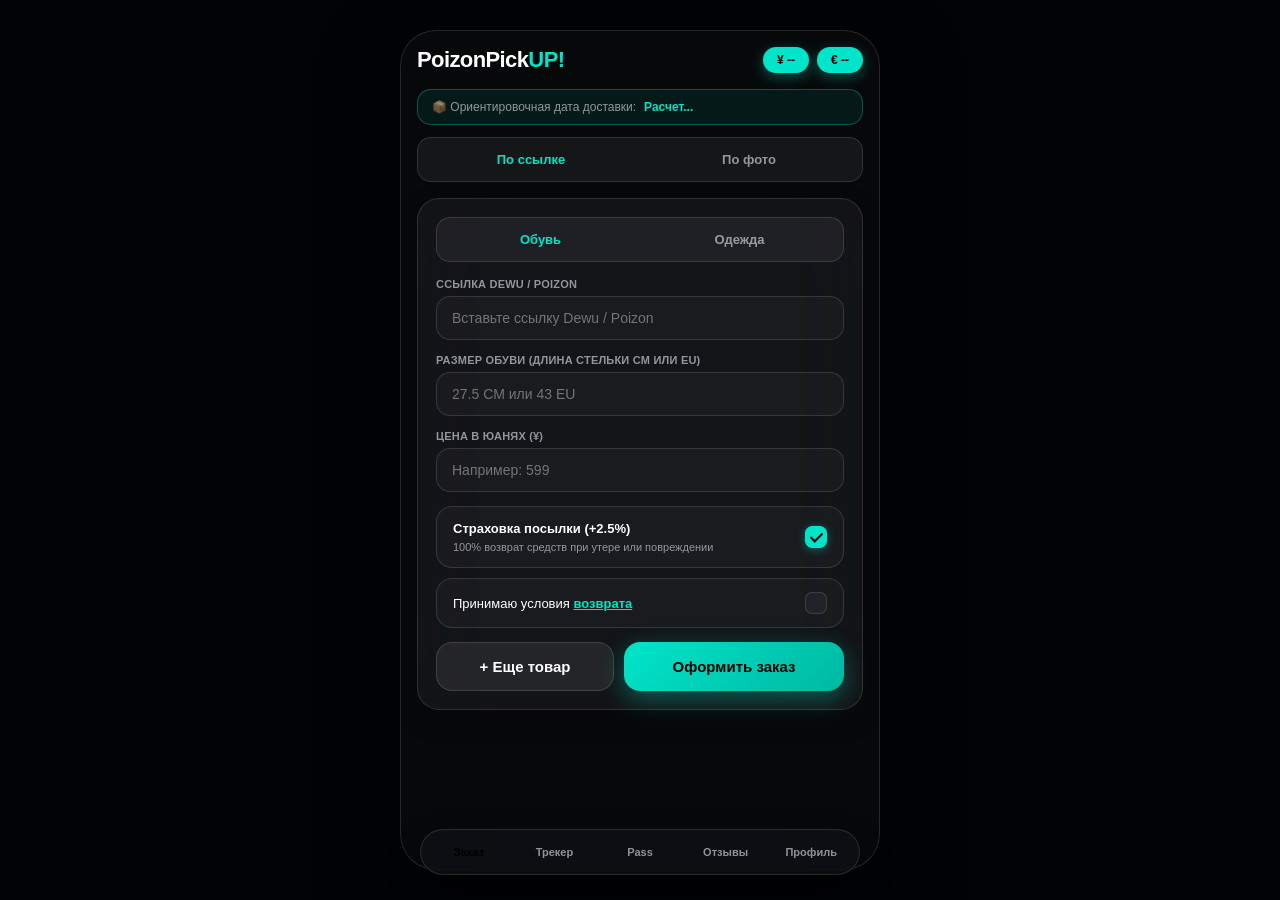
==== legacy/poizon_app/static/index.html @ 6bc26d4c "Import ZIP-deployed app snapshot" ====
<!DOCTYPE html>
<html lang="ru">
<head>
  <meta charset="UTF-8">
  <meta name="viewport" content="width=device-width, initial-scale=1.0, maximum-scale=1.0, user-scalable=no, viewport-fit=cover">
  <title>PoizonPickUP!</title>
  <script src="https://telegram.org/js/telegram-web-app.js"></script>

  <style>
    :root {
      --bg: #07080a;
      --surface: rgba(255, 255, 255, 0.05);
      --surface-elevated: rgba(255, 255, 255, 0.08);
      --border: rgba(255, 255, 255, 0.12);
      --accent: #00E5C9;
      --accent-glow: rgba(0, 229, 201, 0.35);
      --accent-soft: rgba(0, 229, 201, 0.12);
      --text: #FFFFFF;
      --muted: rgba(235, 235, 245, 0.6);
      --subtle: rgba(235, 235, 245, 0.35);
      --danger: #FF453A;
      --danger-bg: rgba(255, 69, 58, 0.12);
      --glass-bg: rgba(14, 16, 20, 0.85);
      --blur: blur(40px) saturate(190%);
      --spring: cubic-bezier(0.32, 0.72, 0, 1);
      --liquid-timing: cubic-bezier(0.2, 0.9, 0.3, 1);
    }

    body.light-theme {
      --bg: #F4F5F7;
      --surface: #FFFFFF;
      --surface-elevated: rgba(0, 0, 0, 0.03);
      --border: rgba(0, 0, 0, 0.08);
      --accent: #00B8A2;
      --accent-glow: rgba(0, 184, 162, 0.25);
      --accent-soft: rgba(0, 184, 162, 0.1);
      --text: #0E1013;
      --muted: rgba(60, 60, 67, 0.65);
      --subtle: rgba(60, 60, 67, 0.4);
      --danger: #FF3B30;
      --danger-bg: rgba(255, 59, 48, 0.1);
      --glass-bg: rgba(255, 255, 255, 0.88);
    }

    * { box-sizing: border-box; margin: 0; padding: 0; font-family: -apple-system, BlinkMacSystemFont, "SF Pro Display", sans-serif; -webkit-tap-highlight-color: transparent; }
    
    body { 
      background: var(--bg); 
      color: var(--text); 
      min-height: 100vh; 
      display: flex;
      justify-content: center;
      transition: background 0.3s ease, color 0.3s ease; 
    }

    .app-viewport {
      width: 100%;
      max-width: 480px;
      min-height: 100vh;
      padding: 16px 16px 125px;
      position: relative;
      background: var(--bg);
    }

    @media (min-width: 600px) {
      body { background: #020305; padding: 30px 0; }
      .app-viewport {
        border-radius: 36px;
        border: 1px solid var(--border);
        box-shadow: 0 30px 80px rgba(0,0,0,0.6);
        min-height: calc(100vh - 60px);
        overflow: hidden;
      }
    }

    .header-bar { display: flex; justify-content: space-between; align-items: center; margin-bottom: 16px; }
    .logo-text { font-size: 22px; font-weight: 800; letter-spacing: -0.6px; }
    .logo-text span { color: var(--accent); }
    
    .rate-badge {
      background: var(--accent); color: #000000; border: none;
      border-radius: 20px; padding: 6px 14px; font-size: 12px; font-weight: 700;
      box-shadow: 0 4px 14px var(--accent-glow);
    }
    .rate-badge b { color: #000000; font-weight: 800; }

    .glass-card {
      background: var(--surface); backdrop-filter: var(--blur); -webkit-backdrop-filter: var(--blur);
      border: 0.5px solid var(--border); border-radius: 22px; padding: 18px; margin-bottom: 16px;
      box-shadow: 0 10px 30px rgba(0,0,0,0.1);
    }

    .segmented { 
      position: relative;
      display: flex; 
      background: rgba(120,120,128,0.12); 
      padding: 4px; 
      border-radius: 14px; 
      border: 0.5px solid var(--border); 
      margin-bottom: 16px; 
      user-select: none;
    }
    .liquid-indicator {
      position: absolute;
      top: 4px;
      bottom: 4px;
      left: 0;
      border-radius: 10px;
      background: var(--surface);
      box-shadow: 0 4px 12px rgba(0,0,0,0.18);
      transition: transform 0.28s var(--liquid-timing), width 0.28s var(--liquid-timing);
      z-index: 1;
      pointer-events: none;
      will-change: transform, width;
    }
    .segment-btn {
      flex: 1; padding: 10px; border: none; border-radius: 10px; background: transparent; 
      color: var(--muted); font-size: 13px; font-weight: 600; cursor: pointer; 
      transition: color 0.2s ease;
      position: relative; z-index: 2; text-align: center;
    }
    .segment-btn.active { color: var(--accent); }

    .field { margin-bottom: 14px; }
    label { display: block; font-size: 11px; font-weight: 600; color: var(--muted); margin-bottom: 6px; letter-spacing: 0.2px; text-transform: uppercase; }
    
    input, select, textarea {
      width: 100%; background: rgba(120,120,128,0.08); border: 0.5px solid var(--border);
      border-radius: 14px; padding: 13px 15px; color: var(--text); font-size: 14px; outline: none; transition: all 0.25s ease;
    }
    input:focus, select:focus, textarea:focus { 
      border-color: var(--accent); background: rgba(120,120,128,0.14); box-shadow: 0 0 0 3px var(--accent-glow); 
    }

    .btn {
      width: 100%; background: var(--text); color: var(--bg); font-size: 15px; font-weight: 700;
      padding: 15px; border-radius: 16px; border: none; cursor: pointer; transition: transform 0.2s var(--spring), opacity 0.2s;
    }
    .btn:active { transform: scale(0.97); }
    .btn-accent {
      background: linear-gradient(135deg, var(--accent) 0%, #00B8A2 100%);
      color: #000000; box-shadow: 0 8px 24px var(--accent-glow);
    }
    .btn-secondary { 
      background: var(--surface-elevated); color: var(--text); border: 0.5px solid var(--border); 
    }

    .button-group-row { display: flex; gap: 10px; margin-top: 14px; }

    .square-checkbox {
      appearance: none;
      -webkit-appearance: none;
      width: 22px;
      height: 22px;
      min-width: 22px;
      border: 1.5px solid var(--border);
      border-radius: 7px;
      background: rgba(120,120,128,0.1);
      cursor: pointer;
      display: inline-flex;
      align-items: center;
      justify-content: center;
      transition: all 0.2s var(--spring);
      position: relative;
      margin: 0; padding: 0;
    }
    .square-checkbox:checked {
      background: var(--accent); border-color: var(--accent); box-shadow: 0 2px 10px var(--accent-glow);
    }
    .square-checkbox:checked::after {
      content: ''; position: absolute; width: 5px; height: 10px; border: solid #000;
      border-width: 0 2.2px 2.2px 0; transform: rotate(45deg); top: 3px;
    }

    .action-card-row {
      display: flex; justify-content: space-between; align-items: center;
      background: rgba(120,120,128,0.08); border: 0.5px solid var(--border);
      border-radius: 16px; padding: 13px 16px; margin-bottom: 10px; cursor: pointer; user-select: none;
    }
    .action-card-text { padding-right: 12px; font-size: 13px; color: var(--text); line-height: 1.35; }
    .agreement-link { color: var(--accent); text-decoration: underline; cursor: pointer; font-weight: 600; }

    /* Ориентировочная дата доставки */
    .delivery-prediction-badge {
      display: flex; align-items: center; gap: 8px; font-size: 12px;
      color: var(--muted); margin-bottom: 12px; padding: 10px 14px;
      background: rgba(0, 229, 201, 0.08); border: 0.5px solid rgba(0, 229, 201, 0.3); border-radius: 14px;
    }
    .delivery-prediction-badge b { color: var(--accent); }

    .cart-card {
      background: var(--surface); border: 0.5px solid var(--border); border-radius: 18px;
      padding: 14px 16px; margin-bottom: 12px; display: flex; justify-content: space-between; align-items: center;
    }
    .cart-info-main { font-size: 14px; font-weight: 700; color: var(--text); }
    .cart-info-meta { font-size: 12px; color: var(--muted); margin-top: 2px; }
    .cart-info-fee { font-size: 11px; color: var(--accent); font-weight: 600; margin-top: 2px; }
    
    .cart-actions { display: flex; gap: 8px; margin-top: 8px; }
    .btn-pill {
      border: 0.5px solid var(--border); background: var(--surface-elevated);
      color: var(--text); font-size: 11px; font-weight: 600; padding: 6px 14px; border-radius: 20px; cursor: pointer;
    }
    .btn-pill:active { transform: scale(0.94); }
    .btn-pill-del { border-color: rgba(255, 69, 58, 0.3); background: var(--danger-bg); color: var(--danger); }

    .duty-tag { color: var(--danger); font-size: 11px; font-weight: 600; margin-top: 4px; }

    /* ВИТРИНА ОТЗЫВОВ С ЗУМОМ И НЕОНОВОЙ ПОДСВЕТКОЙ ПОД КУРСОРОМ */
    .review-showcase-card {
      background: var(--surface); 
      border: 0.5px solid var(--border); 
      border-radius: 22px;
      padding: 18px; 
      margin-bottom: 16px; 
      box-shadow: 0 10px 25px rgba(0,0,0,0.15);
      position: relative;
      overflow: hidden;
      cursor: pointer;
      transition: transform 0.28s var(--spring), box-shadow 0.28s var(--spring), border-color 0.28s ease;
      will-change: transform;
    }

    .review-showcase-card:hover {
      transform: scale(1.03) translateY(-2px);
      border-color: rgba(0, 229, 201, 0.55);
      box-shadow: 0 18px 40px rgba(0, 0, 0, 0.5), 0 0 25px rgba(0, 229, 201, 0.25);
    }

    .review-showcase-card::before {
      content: '';
      position: absolute;
      inset: 0;
      background: radial-gradient(
        180px circle at var(--glow-x, -999px) var(--glow-y, -999px),
        rgba(0, 229, 201, 0.28),
        transparent 70%
      );
      opacity: 0;
      transition: opacity 0.25s ease;
      pointer-events: none;
      z-index: 1;
    }

    .review-showcase-card:hover::before {
      opacity: 1;
    }

    .review-header,
    .review-showcase-card p,
    .review-photo-thumb,
    .review-footer {
      position: relative;
      z-index: 2;
    }

    .review-header { display: flex; justify-content: space-between; align-items: center; margin-bottom: 10px; }
    .review-user-info { display: flex; align-items: center; gap: 10px; }
    .review-avatar {
      width: 38px; height: 38px; border-radius: 50%; background: linear-gradient(135deg, var(--accent), #008f7d);
      color: #000; font-weight: 800; display: flex; align-items: center; justify-content: center; font-size: 14px;
    }
    .review-stars { color: #FFD60A; font-size: 14px; letter-spacing: 2px; }
    
    .review-photo-thumb {
      width: 80px; 
      height: 80px; 
      border-radius: 12px; 
      object-fit: cover; 
      margin-top: 10px;
      cursor: pointer; 
      border: 1px solid var(--border); 
      transition: transform 0.2s var(--spring);
      display: block;
      background: #111;
    }
    .review-photo-thumb:hover { transform: scale(1.05); }

    .review-footer {
      display: flex; justify-content: space-between; align-items: center; margin-top: 12px;
      padding-top: 10px; border-top: 0.5px solid var(--border); font-size: 12px; color: var(--muted);
    }
    
    .manager-like-badge {
      display: inline-flex;
      align-items: center;
      gap: 7px;
      background: rgba(255, 255, 255, 0.06);
      border: 0.5px solid rgba(255, 69, 58, 0.35);
      padding: 4px 10px 4px 5px;
      border-radius: 20px;
      user-select: none;
    }
    .manager-avatar-circle {
      width: 22px;
      height: 22px;
      border-radius: 50%;
      object-fit: cover;
      background: #000;
      border: 1px solid var(--border);
      display: block;
    }
    .manager-heart-icon {
      color: #FF3B30;
      font-size: 14px;
      line-height: 1;
    }

    .photo-modal-view {
      position: fixed; inset: 0; background: rgba(0,0,0,0.92); z-index: 3000;
      display: none; align-items: center; justify-content: center; padding: 20px;
      backdrop-filter: blur(15px); -webkit-backdrop-filter: blur(15px);
    }
    .photo-modal-view.active { display: flex; }
    .photo-modal-view img { max-width: 100%; max-height: 85vh; border-radius: 16px; }

    /* Тарифы Pass */
    .pass-plan-card {
      position: relative; padding: 18px; border-radius: 20px; border: 1px solid var(--border);
      display: flex; justify-content: space-between; align-items: center; cursor: pointer; margin-bottom: 14px; 
      transition: all 0.25s var(--spring); color: #fff; text-shadow: 0 1px 3px rgba(0,0,0,0.6);
      overflow: hidden; touch-action: none;
    }
    .pass-plan-card::after {
      content: ''; position: absolute; inset: -50%;
      background: radial-gradient(circle 200px at var(--glare-x, 50%) var(--glare-y, 50%), rgba(255,255,255,0.35), transparent 70%);
      pointer-events: none; mix-blend-mode: overlay;
    }
    .pass-plan-card.selected { 
      transform: scale(1.02); border-color: var(--accent); border-width: 1.5px;
      box-shadow: 0 0 20px var(--accent-glow); 
    }
    .tier-bronze { background: linear-gradient(135deg, #7A3D18 0%, #1f1107 100%); }
    .tier-silver { background: linear-gradient(135deg, #5A626F 0%, #14181d 100%); }
    .tier-gold { background: linear-gradient(135deg, #B89222 0%, #241c04 100%); }
    .tier-platinum { background: linear-gradient(135deg, #2D3748 0%, #050608 100%); }

    .pass-3d-wrapper { perspective: 1000px; display: flex; justify-content: center; margin-bottom: 16px; }
    .active-pass-card {
      width: 100%; height: 215px; border-radius: 24px; padding: 24px; display: flex; flex-direction: column; 
      justify-content: space-between; border: 1px solid rgba(255,255,255,0.3); box-shadow: 0 25px 50px rgba(0,0,0,0.6); 
      position: relative; color: #fff; transform-style: preserve-3d; transition: transform 0.1s ease-out;
      overflow: hidden; touch-action: none; cursor: pointer;
    }
    .active-pass-card::after {
      content: ''; position: absolute; inset: -50%;
      background: radial-gradient(circle 260px at var(--glare-x, 50%) var(--glare-y, 50%), rgba(255,255,255,0.45), transparent 70%);
      pointer-events: none; mix-blend-mode: overlay;
    }

    /* Трекер */
    .order-card-collapsible { cursor: pointer; transition: transform 0.2s var(--spring); }
    .order-card-collapsible:active { transform: scale(0.98); }
    .timeline-wrap {
      max-height: 0; opacity: 0; overflow: hidden;
      transition: max-height 0.45s var(--liquid-timing), opacity 0.35s ease, margin-top 0.3s ease;
    }
    .timeline-wrap.open {
      max-height: 420px; opacity: 1; margin-top: 16px; padding-top: 16px;
      border-top: 0.5px solid var(--border);
    }
    .timeline-steps { position: relative; padding-left: 24px; margin-top: 12px; }
    .timeline-steps::before { content: ''; position: absolute; left: 7px; top: 6px; bottom: 6px; width: 2px; background: var(--border); }
    .t-step { position: relative; margin-bottom: 14px; font-size: 12px; color: var(--muted); }
    .t-step:last-child { margin-bottom: 0; }
    .t-step-dot {
      position: absolute; left: -24px; top: 2px; width: 14px; height: 14px; border-radius: 50%;
      background: var(--bg); border: 2px solid var(--border);
    }
    .t-step.completed .t-step-dot { background: var(--accent); border-color: var(--accent); }
    .t-step.completed { color: var(--text); }
    .t-step.current { color: var(--accent); font-weight: 700; }
    .t-step.current .t-step-dot { background: var(--accent); border-color: #fff; box-shadow: 0 0 12px var(--accent); }

    .view { 
      display: none; opacity: 0; transform: translate3d(0, 14px, 0) scale(0.985); 
      transition: opacity 0.3s var(--spring), transform 0.35s var(--spring); 
    }
    .view.active { display: block; opacity: 1; transform: translate3d(0, 0, 0) scale(1); }

    /* Навигация */
    .tabbar {
      position: fixed; bottom: 25px; left: 50%; transform: translateX(-50%);
      width: calc(100% - 24px); max-width: 440px; background: var(--glass-bg);
      backdrop-filter: var(--blur); -webkit-backdrop-filter: var(--blur);
      border: 0.5px solid var(--border); border-radius: 35px; display: flex; padding: 5px; z-index: 1000;
      box-shadow: 0 15px 35px rgba(0,0,0,0.25);
    }
    .tabbar-indicator {
      position: absolute; top: 5px; bottom: 5px; left: 0; border-radius: 30px;
      background: var(--accent); box-shadow: 0 4px 15px var(--accent-glow);
      transition: transform 0.32s var(--liquid-timing), width 0.32s var(--liquid-timing);
      z-index: 1; pointer-events: none; will-change: transform, width;
    }
    .tabbar button {
      flex: 1; padding: 11px 0; border: none; background: transparent; color: var(--muted);
      font-size: 11px; font-weight: 700; border-radius: 30px; cursor: pointer; 
      transition: color 0.2s ease; position: relative; z-index: 2;
    }
    .tabbar button.active { color: #000000; }

    #welcome-banner { 
      background: var(--accent-soft); border: 0.5px solid var(--accent); color: var(--accent); 
      padding: 12px 16px; border-radius: 16px; font-size: 13px; font-weight: 600; margin-bottom: 16px; 
      display: none; box-shadow: 0 4px 15px var(--accent-glow); 
    }

    .photo-preview-wrap {
      width: 100%; height: 200px; border-radius: 16px; border: 1px dashed var(--border);
      display: flex; flex-direction: column; align-items: center; justify-content: center;
      margin-bottom: 14px; position: relative; overflow: hidden; background: rgba(120,120,128,0.05);
    }
    .photo-preview-wrap img { width: 100%; height: 100%; object-fit: contain; display: none; }

    .modal-overlay {
      position: fixed; inset: 0; background: rgba(0,0,0,0.6); 
      backdrop-filter: blur(25px); -webkit-backdrop-filter: blur(25px);
      display: flex; align-items: center; justify-content: center; z-index: 2000; padding: 20px;
      opacity: 0; pointer-events: none; transition: opacity 0.35s var(--spring);
    }
    .modal-overlay.active { opacity: 1; pointer-events: auto; }
    .modal-card {
      background: rgba(22, 24, 28, 0.95); border: 0.5px solid var(--border); 
      border-radius: 28px; padding: 26px 24px; max-width: 400px; width: 100%; 
      transform: scale(0.92) translate3d(0, 16px, 0); transition: transform 0.35s var(--spring);
    }
    .modal-overlay.active .modal-card { transform: scale(1) translate3d(0, 0, 0); }
  </style>
</head>
<body>

  <div class="app-viewport">
    <div class="header-bar">
      <div class="logo-text">PoizonPick<span>UP!</span></div>
      <div style="display: flex; gap: 8px;">
        <div class="rate-badge">¥ <b id="display-rate">--</b></div>
        <div class="rate-badge">€ <b id="display-eur">--</b></div>
      </div>
    </div>

    <!-- ВКЛАДКА 1: ЗАКАЗ -->
    <div id="view-order" class="view active">
      <div id="welcome-banner">Welcome-бонус активен! Скидка на комиссию.</div>

      <!-- Ориентировочная дата доставки -->
      <div class="delivery-prediction-badge">
        <span>📦 Ориентировочная дата доставки:</span>
        <b id="display-delivery-prediction">Расчет...</b>
      </div>

      <div class="segmented" id="seg-order-mode">
        <div class="liquid-indicator" id="ind-order-mode"></div>
        <button class="segment-btn active" id="btn-mode-link" onclick="switchOrderMode('link', this)">По ссылке</button>
        <button class="segment-btn" id="btn-mode-photo" onclick="switchOrderMode('photo', this)">По фото</button>
      </div>

      <div id="order-mode-link">
        <div class="glass-card">
          <div class="segmented" id="seg-cat">
            <div class="liquid-indicator" id="ind-cat"></div>
            <button class="segment-btn active" id="btn-cat-shoes" onclick="setCategory('Обувь', this)">Обувь</button>
            <button class="segment-btn" id="btn-cat-clothes" onclick="setCategory('Одежда', this)">Одежда</button>
          </div>

          <div class="field">
            <label>Ссылка Dewu / Poizon</label>
            <input type="text" id="in-url" placeholder="Вставьте ссылку Dewu / Poizon">
          </div>
          
          <div class="field" id="size-wrap">
            <label id="size-label">Размер обуви (Длина стельки CM или EU)</label>
            <input type="text" id="in-size-shoe" placeholder="27.5 CM или 43 EU">
            <select id="in-size-cloth" style="display: none;">
              <option value="XXS">XXS</option>
              <option value="XS">XS</option>
              <option value="S">S</option>
              <option value="M" selected>M</option>
              <option value="L">L</option>
              <option value="XL">XL</option>
              <option value="XXL">XXL</option>
            </select>
          </div>

          <div class="field">
            <label>Цена в юанях (¥)</label>
            <input type="number" id="in-price" oninput="liveCalc()" placeholder="Например: 599">
          </div>

          <div id="live-calc-box" style="display: none; background: var(--accent-soft); border: 0.5px solid var(--accent); border-radius: 14px; padding: 14px; margin-top: 14px;">
            <div style="display: flex; justify-content: space-between; align-items: center;">
              <div>
                <div style="font-size: 11px; color: var(--muted); font-weight: 500;">Ориентировочная стоимость:</div>
                <div id="live-calc-fee" style="font-size: 12px; color: var(--accent); font-weight: 600; margin-top: 2px;">Комиссия: 0 ₽</div>
              </div>
              <b id="live-calc-total" style="font-size: 18px; color: var(--text);">0 ₽</b>
            </div>
            <div id="live-duty" class="duty-tag" style="display: none; text-align: right; margin-top: 4px;"></div>
          </div>

          <!-- Страховка посылки (включена по умолчанию) -->
          <div class="action-card-row" onclick="toggleOptionCheckbox(event, 'chk-insurance', true)">
            <div class="action-card-text">
              <div style="font-size: 13px; font-weight: 700; color: var(--text);">Страховка посылки (+2.5%)</div>
              <div style="font-size: 11px; color: var(--muted); margin-top: 2px;">100% возврат средств при утере или повреждении</div>
            </div>
            <input type="checkbox" id="chk-insurance" class="square-checkbox" checked onchange="liveCalc(); updCart();">
          </div>

          <!-- Условия возврата: ГАЛОЧКА СНЯТА ПО УМОЛЧАНИЮ -->
          <div class="action-card-row" onclick="toggleOptionCheckbox(event, 'chk-agreement', false)">
            <div class="action-card-text">
              Принимаю условия <span class="agreement-link" onclick="openReturnModal(event)">возврата</span>
            </div>
            <input type="checkbox" id="chk-agreement" class="square-checkbox">
          </div>

          <div class="button-group-row">
            <button class="btn btn-secondary" style="flex: 1;" id="btn-add-item" onclick="addCartRow()">+ Еще товар</button>
            <button class="btn btn-accent" style="flex: 1.3;" onclick="directSubmitOrder()">Оформить заказ</button>
          </div>
        </div>

        <div id="cart-wrap" style="display: none;">
          <div style="font-size: 11px; font-weight: 700; text-transform: uppercase; color: var(--muted); margin: 16px 4px 10px; letter-spacing: 0.5px;">
            Товары в заказе (<span id="cart-count">0</span>)
          </div>
          <div id="cart-items"></div>

          <div class="glass-card" style="padding: 16px; margin-bottom: 14px;">
            <label>Промокод на скидку</label>
            <div style="display: flex; gap: 8px;">
              <input type="text" id="in-promo" placeholder="PROMO2026" style="text-transform: uppercase;">
              <button class="btn btn-secondary" style="width: auto; padding: 0 20px; margin: 0;" onclick="applyPromo()">OK</button>
            </div>
            <div id="promo-status" style="font-size: 11px; margin-top: 6px;"></div>
          </div>

          <div class="glass-card" style="border-color: rgba(0, 229, 201, 0.4);">
            <div style="display: flex; justify-content: space-between; align-items: baseline; font-size: 16px; font-weight: 700; margin-bottom: 6px;">
              <span>Итого к оплате:</span>
              <span id="cart-total" style="color: var(--accent); font-size: 24px;">0 ₽</span>
            </div>
            <div id="cart-insurance-fee" style="font-size: 11px; color: var(--accent); text-align: right; margin-bottom: 4px;"></div>
            <div id="cart-duty-total" style="color: var(--danger); font-size: 11px; font-weight: 600; text-align: right; margin-bottom: 14px; display: none;"></div>
            <button class="btn btn-accent" onclick="submitMultiOrder()">Оформить весь заказ</button>
          </div>
        </div>
      </div>

      <!-- Режим заказа по фото -->
      <div id="order-mode-photo" style="display: none;">
        <div class="glass-card">
          <label>Фотография товара</label>
          <div class="photo-preview-wrap" onclick="document.getElementById('file-photo-input').click()">
            <span id="photo-upload-placeholder" style="font-size: 13px; color: var(--muted); text-align: center; padding: 20px;">
              Нажмите, чтобы загрузить фото товара
            </span>
            <img id="photo-preview-img" alt="">
          </div>
          <input type="file" id="file-photo-input" accept="image/*" style="display: none;" onchange="handlePhotoSelect(event)">

          <div class="field">
            <label>Комментарий к выкупу (Размер, цвет, пожелания)</label>
            <textarea id="photo-comment" rows="3" placeholder="Укажите размер обуви/одежды или ссылку, если есть"></textarea>
          </div>

          <div class="action-card-row" onclick="toggleOptionCheckbox(event, 'chk-insurance-photo', false)">
            <div class="action-card-text">
              <div style="font-size: 13px; font-weight: 700; color: var(--text);">Страховка посылки (+2.5%)</div>
              <div style="font-size: 11px; color: var(--muted); margin-top: 2px;">100% возврат средств при утере или повреждении</div>
            </div>
            <input type="checkbox" id="chk-insurance-photo" class="square-checkbox" checked>
          </div>

          <!-- Условия возврата: ГАЛОЧКА СНЯТА ПО УМОЛЧАНИЮ -->
          <div class="action-card-row" onclick="toggleOptionCheckbox(event, 'chk-agreement-photo', false)">
            <div class="action-card-text">
              Принимаю условия <span class="agreement-link" onclick="openReturnModal(event)">возврата</span>
            </div>
            <input type="checkbox" id="chk-agreement-photo" class="square-checkbox">
          </div>

          <button class="btn btn-accent" id="btn-submit-photo" style="margin-top: 6px;" onclick="submitPhotoOrder()">Отправить менеджеру на расчет</button>
        </div>
      </div>
    </div>

    <!-- ВКЛАДКА 2: ТРЕКЕР -->
    <div id="view-tracker" class="view">
      <div class="segmented" id="seg-tracker" style="margin-bottom: 16px;">
        <div class="liquid-indicator" id="ind-tracker"></div>
        <button class="segment-btn active" id="tr-btn-act" onclick="switchTracker('active', this)">Активные</button>
        <button class="segment-btn" id="tr-btn-arch" onclick="switchTracker('archive', this)">Архив</button>
      </div>
      <div id="tracker-list"></div>
    </div>

    <!-- ВКЛАДКА 3: PASS -->
    <div id="view-pass" class="view">
      <div id="pass-shop" class="glass-card">
        <div style="font-size: 18px; font-weight: 800; margin-bottom: 6px;">PPU Pass Privilege</div>
        <p style="font-size: 12px; color: var(--muted); margin-bottom: 16px; line-height: 1.4;">
          Выкупы с фиксированной комиссией 0 ₽. Выберите тариф для оформления:
        </p>

        <div class="pass-plan-card tier-bronze selected" onclick="selPass('Bronze', this)">
          <div><b>BRONZE PASS</b><br><span style="font-size: 11px; opacity:0.8;">3 выкупа без комиссии</span></div>
          <b id="p-pr-bronze">3 500 ₽</b>
        </div>
        <div class="pass-plan-card tier-silver" onclick="selPass('Silver', this)">
          <div><b>SILVER PASS</b><br><span style="font-size: 11px; opacity:0.8;">5 выкупов без комиссии</span></div>
          <b id="p-pr-silver">5 200 ₽</b>
        </div>
        <div class="pass-plan-card tier-gold" onclick="selPass('Gold', this)">
          <div><b>GOLD PASS</b><br><span style="font-size: 11px; opacity:0.8;">8 выкупов без комиссии</span></div>
          <b id="p-pr-gold">7 900 ₽</b>
        </div>
        <div class="pass-plan-card tier-platinum" onclick="selPass('Platinum', this)">
          <div><b>PLATINUM PASS</b><br><span style="font-size: 11px; opacity:0.8;">12 выкупов без комиссии</span></div>
          <b id="p-pr-platinum">10 900 ₽</b>
        </div>
        <button class="btn btn-accent" style="margin-top: 10px;" onclick="buyPass()">Оформить через менеджера</button>
      </div>

      <div id="pass-active" style="display: none;">
        <div class="pass-3d-wrapper">
          <div id="pass-card-3d" class="active-pass-card">
            <div style="display: flex; justify-content: space-between; align-items: center; position: relative; z-index: 2;">
              <span style="font-size: 11px; letter-spacing: 2px; font-weight: 800;">PRIVILEGE PASS</span>
              <span style="font-size: 11px; background: rgba(255,255,255,0.2); padding: 5px 12px; border-radius: 20px; font-weight: 600;">0% Комиссия</span>
            </div>
            <div style="position: relative; z-index: 2; transform: translateZ(40px);">
              <div style="font-size: 30px; font-weight: 900; letter-spacing: -0.5px;" id="active-pass-title">PASS</div>
              <div style="font-size: 13px; opacity: 0.85; margin-top: 6px;">
                Осталось выкупов: <b style="font-size: 17px; color: #fff;" id="active-pass-slots">0</b>
              </div>
            </div>
            <div style="font-size: 11px; opacity: 0.6; position: relative; z-index: 2; display: flex; justify-content: space-between;">
              <span>PoizonPickUP!</span>
              <span>Verified Member</span>
            </div>
          </div>
        </div>
      </div>
    </div>

    <!-- ВКЛАДКА 4: ВИТРИНА ОТЗЫВОВ -->
    <div id="view-reviews" class="view">
      <div style="font-size: 18px; font-weight: 800; margin-bottom: 6px;">Отзывы клиентов PPU</div>
      <p style="font-size: 12px; color: var(--muted); margin-bottom: 16px;">
        Реальные впечатления клиентов о скорости доставки и качестве оригинальных вещей. Оставить отзыв можно в Telegram-боте после получения заказа.
      </p>
      <div id="showcase-reviews-list"></div>
    </div>

    <!-- ВКЛАДКА 5: ПРОФИЛЬ -->
    <div id="view-profile" class="view">
      <div class="glass-card">
        <div style="font-size: 20px; font-weight: 800; letter-spacing: -0.4px;" id="prof-user">@user</div>
        <div style="display: flex; gap: 8px; margin-top: 10px; flex-wrap: wrap;">
          <span style="font-size: 12px; background: var(--surface-elevated); padding: 6px 14px; border-radius: 20px; border: 0.5px solid var(--border); color: var(--muted);">
            Статус: <b style="color: var(--accent);" id="prof-status">Новый</b>
          </span>
          <span style="font-size: 12px; background: var(--surface-elevated); padding: 6px 14px; border-radius: 20px; border: 0.5px solid var(--border); color: var(--muted);">
            Сумма выкупов: <b style="color: var(--text);" id="prof-spent">0 ₽</b>
          </span>
        </div>
      </div>
      
      <div class="glass-card">
        <div class="field">
          <label>Пункт выдачи СДЭК (Код ПВЗ)</label>
          <input type="text" id="p-pvz" placeholder="Например: KZN15" style="text-transform: uppercase;">
          <div class="hint-subtext" style="font-size: 11px; color: var(--subtle); margin-top: 5px;">Код ПВЗ можно посмотреть на карте СДЭК</div>
        </div>
        
        <div class="field">
          <label>Размер обуви по умолчанию (CM / EU)</label>
          <input type="text" id="p-shoe" placeholder="Например: 27.5 см или 43 EU">
        </div>
        
        <div class="field">
          <label>Размер одежды по умолчанию</label>
          <select id="p-cloth">
            <option value="">Не указано</option>
            <option value="XXS">XXS</option>
            <option value="XS">XS</option>
            <option value="S">S</option>
            <option value="M">M</option>
            <option value="L">L</option>
            <option value="XL">XL</option>
            <option value="XXL">XXL</option>
          </select>
        </div>

        <div style="display: flex; gap: 12px;">
          <div class="field" style="flex:1">
            <label>Рост (см)</label>
            <input type="number" id="p-h" placeholder="180">
          </div>
          <div class="field" style="flex:1">
            <label>Вес (кг)</label>
            <input type="number" id="p-w" placeholder="75">
          </div>
        </div>

        <button class="btn btn-secondary" onclick="saveProf()">Сохранить настройки</button>
      </div>
    </div>

    <!-- Навигация -->
    <nav class="tabbar" id="main-nav">
      <div class="tabbar-indicator" id="tab-liquid-ind"></div>
      <button class="active" onclick="nav('order', this)">Заказ</button>
      <button onclick="nav('tracker', this)">Трекер</button>
      <button onclick="nav('pass', this)">Pass</button>
      <button onclick="nav('reviews', this)">Отзывы</button>
      <button onclick="nav('profile', this)">Профиль</button>
    </nav>
  </div>

  <!-- Модалка условий возврата -->
  <div class="modal-overlay" id="modal-return" onclick="closeReturnModal(event)">
    <div class="modal-card" onclick="event.stopPropagation()">
      <h3 style="font-size: 18px; font-weight: 800; margin-bottom: 12px; color: var(--accent); letter-spacing: -0.4px;">Условия возврата товара</h3>
      <p style="font-size: 13px; line-height: 1.5; color: var(--text); margin-bottom: 22px;">
        Возврат денежных средств <b>НЕ ПРЕДУСМОТРЕН</b>, за исключением случаев, когда полученный товар не соответствует заказанному (например, приехал не тот размер или цвет).
      </p>
      <button class="btn btn-accent" onclick="closeReturnModal()">Понятно</button>
    </div>
  </div>

  <!-- Полноэкранный просмотр фото отзыва -->
  <div class="photo-modal-view" id="modal-photo-viewer" onclick="this.classList.remove('active')">
    <img id="modal-photo-img" src="" alt="" style="display: none;">
  </div>

  <script>
    const tg = window.Telegram?.WebApp;
    if (tg) {
      tg.expand();
      if (tg.colorScheme === 'light') document.body.classList.add('light-theme');
    }

    let ud = null, cat = 'Обувь', cart = [], editIdx = -1, trMode = 'active', promoObj = null, selP = 'Bronze';
    let selectedPhotoFile = null;
    let isSubmitting = false;

    // Восстановление корзины из LocalStorage
    try {
      const savedCart = localStorage.getItem('ppu_cart_draft');
      const savedTime = localStorage.getItem('ppu_cart_draft_time');
      if (savedCart && savedTime) {
        if (Date.now() - parseInt(savedTime) < 24 * 3600 * 1000) {
          cart = JSON.parse(savedCart);
        } else {
          localStorage.removeItem('ppu_cart_draft');
        }
      }
    } catch(e) {}

    function saveCartState() {
      try {
        localStorage.setItem('ppu_cart_draft', JSON.stringify(cart));
        localStorage.setItem('ppu_cart_draft_time', Date.now().toString());
        if (ud?.telegram_id) {
          const fd = new FormData();
          fd.append('telegram_id', ud.telegram_id);
          fd.append('cart_json', JSON.stringify(cart));
          fetch('/api/user/cart-sync', { method: 'POST', body: fd });
        }
      } catch(e) {}
    }

    function moveLiquidIndicator(btn, indId) {
      const ind = document.getElementById(indId);
      if (!ind || !btn) return;
      ind.style.width = `${btn.offsetWidth}px`;
      ind.style.transform = `translate3d(${btn.offsetLeft}px, 0, 0)`;
    }

    function switchOrderMode(mode, btn) {
      document.querySelectorAll('#seg-order-mode .segment-btn').forEach(b => b.classList.remove('active'));
      btn.classList.add('active');
      moveLiquidIndicator(btn, 'ind-order-mode');

      const linkWrap = document.getElementById('order-mode-link');
      const photoWrap = document.getElementById('order-mode-photo');
      if (mode === 'link') {
        photoWrap.style.display = 'none';
        linkWrap.style.display = 'block';
      } else {
        linkWrap.style.display = 'none';
        photoWrap.style.display = 'block';
      }
    }

    function setCategory(c, btn) {
      cat = c;
      document.querySelectorAll('#seg-cat .segment-btn').forEach(b => b.classList.remove('active'));
      btn.classList.add('active');
      moveLiquidIndicator(btn, 'ind-cat');
      
      const sShoe = document.getElementById('in-size-shoe');
      const sCloth = document.getElementById('in-size-cloth');
      const sLabel = document.getElementById('size-label');
      
      if (c === 'Обувь') { 
        sShoe.style.display = 'block'; 
        sCloth.style.display = 'none'; 
        sLabel.innerText = 'Размер обуви (Длина стельки CM или EU)';
      } else { 
        sShoe.style.display = 'none'; 
        sCloth.style.display = 'block'; 
        sLabel.innerText = 'Размер одежды (Выпадающий список)';
      }
      liveCalc();
    }

    function toggleOptionCheckbox(e, id, triggerRecalc) {
      if (e.target.classList.contains('agreement-link')) return;
      const chk = document.getElementById(id);
      if (e.target !== chk) chk.checked = !chk.checked;
      if (triggerRecalc) { liveCalc(); updCart(); }
    }

    function openReturnModal(e) {
      if (e) { e.preventDefault(); e.stopPropagation(); }
      document.getElementById('modal-return').classList.add('active');
    }
    function closeReturnModal(e) {
      if (e && e.target !== e.currentTarget && !e.target.classList.contains('btn')) return;
      document.getElementById('modal-return').classList.remove('active');
    }

    function openPhotoModal(url) {
      const img = document.getElementById('modal-photo-img');
      img.src = url;
      img.style.display = 'block';
      document.getElementById('modal-photo-viewer').classList.add('active');
    }

    // Физика 3D карточки абонемента
    function initCardPhysics(card) {
      if (!card) return;
      function handleTilt(x, y) {
        const rect = card.getBoundingClientRect();
        const posX = x - rect.left;
        const posY = y - rect.top;
        card.style.setProperty('--glare-x', `${(posX / rect.width) * 100}%`);
        card.style.setProperty('--glare-y', `${(posY / rect.height) * 100}%`);
        
        if (card.classList.contains('active-pass-card')) {
          const cX = rect.width / 2;
          const cY = rect.height / 2;
          const rotX = ((posY - cY) / cY) * -14;
          const rotY = ((posX - cX) / cX) * 14;
          card.style.transform = `rotateX(${rotX}deg) rotateY(${rotY}deg) scale(1.02)`;
        }
      }

      card.onmousemove = (e) => handleTilt(e.clientX, e.clientY);
      card.onmouseleave = () => { 
        if (card.classList.contains('active-pass-card')) card.style.transform = 'rotateX(0deg) rotateY(0deg) scale(1)'; 
      };

      card.ontouchmove = (e) => {
        if (e.touches.length > 0) handleTilt(e.touches[0].clientX, e.touches[0].clientY);
      };
      card.ontouchend = () => { 
        if (card.classList.contains('active-pass-card')) card.style.transform = 'rotateX(0deg) rotateY(0deg) scale(1)'; 
      };
    }

    async function loadReviews() {
      try {
        const r = await fetch('/api/reviews/list');
        const list = await r.json();
        const container = document.getElementById('showcase-reviews-list');
        if (!list || !list.length) {
          container.innerHTML = '<div class="glass-card" style="text-align:center;color:var(--muted)">Пока отзывов нет</div>';
          return;
        }

        container.innerHTML = list.map(item => {
          const text = item.review_text ? item.review_text : 'Отличный заказ!';
          const photoHtml = (item.photo_url && item.photo_url.trim() !== '') 
            ? `<img src="${item.photo_url}" class="review-photo-thumb" onclick="openPhotoModal('${item.photo_url}')" onerror="this.style.display='none'">` 
            : '';

          return `
            <div class="review-showcase-card">
              <div class="review-header">
                <div class="review-user-info">
                  <div class="review-avatar">${(item.username || 'U').charAt(0).toUpperCase()}</div>
                  <div>
                    <b style="font-size: 14px; color: var(--text);">${item.username || 'Клиент'}</b>
                    <div style="font-size: 11px; color: var(--accent); font-weight: 600;">${item.orders_count || 1} выкупленных заказов</div>
                  </div>
                </div>
                <div class="review-stars">${'★'.repeat(item.rating || 5)}${'☆'.repeat(5 - (item.rating || 5))}</div>
              </div>
              <p style="font-size: 13px; line-height: 1.4; color: var(--text); margin-top: 8px; word-break: break-word;">
                ${text}
              </p>
              ${photoHtml}
              <div class="review-footer">
                <span>${item.date || 'Недавно'}</span>
                <div class="manager-like-badge" title="Одобрено менеджером PoizonPickUP">
                  <img src="/static/logo.jpg" class="manager-avatar-circle" onerror="this.src='https://via.placeholder.com/22/000000/00E5C9?text=PPU'">
                  <span class="manager-heart-icon">❤️</span>
                </div>
              </div>
            </div>
          `;
        }).join('');

        container.querySelectorAll('.review-showcase-card').forEach(card => {
          card.addEventListener('mousemove', e => {
            const rect = card.getBoundingClientRect();
            card.style.setProperty('--glow-x', `${e.clientX - rect.left}px`);
            card.style.setProperty('--glow-y', `${e.clientY - rect.top}px`);
          });
        });

      } catch(e) {
        console.error("Ошибка загрузки отзывов:", e);
      }
    }

    async function load() {
      const b = new FormData();
      b.append('telegram_id', tg?.initDataUnsafe?.user?.id || 0);
      b.append('username', tg?.initDataUnsafe?.user?.username || "local_preview");
      const r = await fetch('/api/user/sync', {method: 'POST', body: b});
      ud = await r.json();
      
      document.getElementById('display-rate').innerText = ud.calc_rate;
      document.getElementById('display-eur').innerText = ud.eur_rate;
      document.getElementById('prof-user').innerText = '@' + ud.username;
      document.getElementById('prof-status').innerText = ud.client_status;
      document.getElementById('prof-spent').innerText = Number(ud.total_spent || 0).toLocaleString('ru-RU') + ' ₽';
      document.getElementById('p-pvz').value = ud.cdek_pvz;
      document.getElementById('display-delivery-prediction').innerText = ud.predicted_delivery_date;
      
      document.getElementById('in-size-shoe').value = ud.default_shoe_size;
      document.getElementById('in-size-cloth').value = ud.default_cloth_size || 'M';
      document.getElementById('p-shoe').value = ud.default_shoe_size;
      document.getElementById('p-cloth').value = ud.default_cloth_size;
      document.getElementById('p-h').value = ud.height_cm;
      document.getElementById('p-w').value = ud.weight_kg;

      if (ud.welcome_bonus?.active) {
        let wb = document.getElementById('welcome-banner');
        wb.style.display = 'block';
        wb.innerText = `Welcome-бонус активен: скидка до ${ud.welcome_bonus.rub} ₽ на комиссию!`;
      } else {
        document.getElementById('welcome-banner').style.display = 'none';
      }

      document.getElementById('p-pr-bronze').innerText = ud.pass_prices.Bronze.toLocaleString('ru-RU') + ' ₽';
      document.getElementById('p-pr-silver').innerText = ud.pass_prices.Silver.toLocaleString('ru-RU') + ' ₽';
      document.getElementById('p-pr-gold').innerText = ud.pass_prices.Gold.toLocaleString('ru-RU') + ' ₽';
      document.getElementById('p-pr-platinum').innerText = ud.pass_prices.Platinum.toLocaleString('ru-RU') + ' ₽';

      if (ud.pass_tier && ud.pass_slots > 0) {
        document.getElementById('pass-shop').style.display = 'none';
        document.getElementById('pass-active').style.display = 'block';
        document.getElementById('active-pass-title').innerText = ud.pass_tier.toUpperCase() + " PASS";
        document.getElementById('active-pass-slots').innerText = ud.pass_slots;

        const grads = {
          'Bronze': 'linear-gradient(135deg, #7A3D18 0%, #1f1107 100%)',
          'Silver': 'linear-gradient(135deg, #5A626F 0%, #14181d 100%)',
          'Gold': 'linear-gradient(135deg, #B89222 0%, #241c04 100%)',
          'Platinum': 'linear-gradient(135deg, #2D3748 0%, #050608 100%)'
        };
        const cardEl = document.getElementById('pass-card-3d');
        cardEl.style.background = grads[ud.pass_tier] || grads['Platinum'];
        initCardPhysics(cardEl);
      } else {
        document.querySelectorAll('.pass-plan-card').forEach(el => initCardPhysics(el));
      }

      requestAnimationFrame(() => {
        moveLiquidIndicator(document.getElementById('btn-mode-link'), 'ind-order-mode');
        moveLiquidIndicator(document.getElementById('btn-cat-shoes'), 'ind-cat');
        const activeTab = document.querySelector('.tabbar button.active');
        if (activeTab) moveLiquidNavIndicator(activeTab);
      });

      updCart();
      renderTr();
      loadReviews();
    }
    load();

    function calcF(p) {
      if(!ud) return 0;
      let b = p * ud.calc_rate, f = 0;
      if(ud.pass_slots > 0) return {f:0, d:calcD(p)};
      let r = ud.fee_rules;
      if(r.is_regular) f = cat==='Обувь'? Math.max(r.reg_shoes_min, b*r.reg_shoes_p/100) : Math.max(r.reg_clothes_min, b*r.reg_clothes_p/100);
      else f = cat==='Обувь'? Math.max(r.new_shoes_min, b*r.new_shoes_p/100) : Math.max(r.new_clothes_min, b*r.new_clothes_p/100);
      if(ud.welcome_bonus?.active) f = Math.max(0, f - ud.welcome_bonus.rub);
      return {f: Math.round(f), d: calcD(p)};
    }
    
    function calcD(p) {
      if(!ud) return 0;
      let e = (p * ud.calc_rate) / ud.eur_rate;
      return e > 200 ? Math.round(((e-200)*0.15*ud.eur_rate + 689)*1.05) : 0;
    }

    function liveCalc() {
      let p = parseFloat(document.getElementById('in-price').value)||0;
      let bx = document.getElementById('live-calc-box'), dt = document.getElementById('live-duty');
      if(p<=0){ bx.style.display='none'; return; }
      let res = calcF(p);
      bx.style.display='block';

      let baseSum = Math.round(p * ud.calc_rate + res.f);
      let isInsured = document.getElementById('chk-insurance').checked;
      let finalSum = isInsured ? Math.round(baseSum * 1.025) : baseSum;

      document.getElementById('live-calc-fee').innerText = `Комиссия байера: ${res.f} ₽`;
      document.getElementById('live-calc-total').innerText = finalSum.toLocaleString('ru-RU') + ' ₽';
      if(res.d>0){ dt.style.display='block'; dt.innerText=`+ таможенная пошлина ~${res.d} ₽`; } else dt.style.display='none';
      saveCartState();
    }

    function getCurrentFormItem() {
      let u = document.getElementById('in-url').value.trim();
      let p = parseFloat(document.getElementById('in-price').value) || 0;
      let s = cat === 'Обувь' ? document.getElementById('in-size-shoe').value.trim() : document.getElementById('in-size-cloth').value;
      if (!u || !s || p <= 0) return null;
      let res = calcF(p);
      return { category: cat, url: u, size: s, price_cny: p, fee: res.f, item_rub: Math.round(p*ud.calc_rate + res.f), duty: res.d };
    }

    function addCartRow() {
      let it = getCurrentFormItem();
      if (!it) return alert('Заполните ссылку, размер и цену для текущего товара');
      if (editIdx >= 0) { cart[editIdx] = it; editIdx = -1; }
      else cart.push(it);

      document.getElementById('in-url').value = '';
      document.getElementById('in-price').value = '';
      document.getElementById('live-calc-box').style.display = 'none';
      updCart();
    }

    async function directSubmitOrder() {
      if (isSubmitting) return;
      if (!document.getElementById('chk-agreement').checked) {
        return alert('Для оформления необходимо принять условия возврата товара');
      }

      let orderItems = [...cart];
      let currentItem = getCurrentFormItem();
      if (currentItem) orderItems.push(currentItem);
      else if (orderItems.length === 0) {
        return alert('Пожалуйста, заполните ссылку, размер и цену товара');
      }

      await executeSubmit(orderItems, document.getElementById('chk-insurance').checked);
    }

    async function submitMultiOrder() {
      if (isSubmitting) return;
      if (!document.getElementById('chk-agreement').checked) return alert('Примите условия возврата товара');
      if (cart.length === 0) return alert('Корзина пуста');
      await executeSubmit(cart, document.getElementById('chk-insurance').checked);
    }

    async function executeSubmit(itemsList, isInsured) {
      if (isSubmitting) return;
      isSubmitting = true;

      const submitButtons = document.querySelectorAll('button[onclick*="SubmitOrder"], button[onclick*="submitMultiOrder"]');
      submitButtons.forEach(btn => {
        btn.disabled = true;
        btn.dataset.origText = btn.innerText;
        btn.innerText = 'Оформление...';
        btn.style.opacity = '0.6';
      });

      let pvz = ud?.cdek_pvz || "Не указан";
      let b = new FormData(); 
      b.append('telegram_id', ud.telegram_id); 
      b.append('cart_json', JSON.stringify(itemsList)); 
      b.append('cdek_pvz', pvz);
      b.append('has_insurance', isInsured ? 'true' : 'false');
      if (promoObj) b.append('promo_code', promoObj.code);
      
      try {
        let r = await fetch('/api/order/submit', { method: 'POST', body: b });
        let res = await r.json();

        if (r.ok && res.status === 'ok') {
          alert('Заказ успешно оформлен! Менеджер свяжется с вами в ближайшее время.');
          cart = []; promoObj = null; updCart();
          localStorage.removeItem('ppu_cart_draft');
          document.getElementById('in-url').value = '';
          document.getElementById('in-price').value = '';
          document.getElementById('live-calc-box').style.display = 'none';
          load(); 
          nav('tracker', document.querySelectorAll('.tabbar button')[1]);
        } else {
          alert(res.message || 'Ошибка оформления');
        }
      } catch (err) {
        alert('Ошибка сети при отправке заказа');
      } finally {
        isSubmitting = false;
        submitButtons.forEach(btn => {
          btn.disabled = false;
          if (btn.dataset.origText) btn.innerText = btn.dataset.origText;
          btn.style.opacity = '1';
        });
      }
    }

    function handlePhotoSelect(e) {
      const file = e.target.files[0];
      if (file) {
        selectedPhotoFile = file;
        const reader = new FileReader();
        reader.onload = function(evt) {
          const img = document.getElementById('photo-preview-img');
          img.src = evt.target.result;
          img.style.display = 'block';
          document.getElementById('photo-upload-placeholder').style.display = 'none';
        };
        reader.readAsDataURL(file);
      }
    }

    async function submitPhotoOrder() {
      if (!document.getElementById('chk-agreement-photo').checked) return alert('Примите условия возврата товара');
      if (!selectedPhotoFile) return alert('Выберите фото товара');
      
      let comment = document.getElementById('photo-comment').value;
      if (document.getElementById('chk-insurance-photo').checked) comment += " [Страховка +2.5%]";

      let btn = document.getElementById('btn-submit-photo');
      btn.disabled = true;
      btn.innerText = 'Отправка...';

      let b = new FormData();
      b.append('telegram_id', ud.telegram_id);
      b.append('comment', comment);
      b.append('photo', selectedPhotoFile);

      try {
        let r = await fetch('/api/order/photo-order', {method: 'POST', body: b});
        if (r.ok) {
          alert('Фото отправлено менеджеру!');
          selectedPhotoFile = null;
          document.getElementById('photo-preview-img').style.display = 'none';
          document.getElementById('photo-upload-placeholder').style.display = 'block';
          document.getElementById('photo-comment').value = '';
        }
      } catch (err) {
        alert('Ошибка сети');
      } finally {
        btn.disabled = false;
        btn.innerText = 'Отправить менеджеру на расчет';
      }
    }

    function editCart(x) {
      let it = cart[x]; 
      setCategory(it.category, document.getElementById(it.category === 'Обувь' ? 'btn-cat-shoes' : 'btn-cat-clothes')); 
      document.getElementById('in-url').value = it.url; 
      if(it.category === 'Обувь') document.getElementById('in-size-shoe').value = it.size; 
      else document.getElementById('in-size-cloth').value = it.size;
      document.getElementById('in-price').value = it.price_cny;
      editIdx = x; 
      liveCalc(); 
      window.scrollTo({top:0, behavior:'smooth'});
    }

    async function applyPromo() {
      let c = document.getElementById('in-promo').value.trim();
      if(!c) { promoObj=null; updCart(); return; }
      let b = new FormData(); b.append('code', c);
      let r = await fetch('/api/promo/check', {method:'POST', body:b});
      let res = await r.json();
      let st = document.getElementById('promo-status');
      if(res.valid) { promoObj = res; st.innerText=`Промокод применен: -${res.discount_rub} ₽`; st.style.color='var(--accent)'; }
      else { promoObj=null; st.innerText=res.message; st.style.color='var(--danger)'; }
      updCart();
    }

    function updCart() {
      let w = document.getElementById('cart-wrap'), c = document.getElementById('cart-items');
      if(!cart.length) { w.style.display='none'; saveCartState(); return; }
      w.style.display='block'; document.getElementById('cart-count').innerText = cart.length;
      let tot = 0, tf = 0, td = 0;
      c.innerHTML = cart.map((i,x) => {
        tot+=i.item_rub; tf+=i.fee; td+=i.duty;
        return `
          <div class="cart-card">
            <div>
              <div class="cart-info-main">${i.category} · ${i.size}</div>
              <div class="cart-info-meta">${i.price_cny} ¥</div>
              <div class="cart-info-fee">Комиссия: ${i.fee} ₽</div>
              ${i.duty>0 ? `<div class="duty-tag">+ пошлина ~${i.duty} ₽</div>` : ''}
              <div class="cart-actions">
                <button class="btn-pill" onclick="editCart(${x})">Изменить</button>
                <button class="btn-pill btn-pill-del" onclick="cart.splice(${x},1);updCart()">Удалить</button>
              </div>
            </div>
            <b style="font-size: 16px; font-weight: 700;">${i.item_rub.toLocaleString('ru-RU')} ₽</b>
          </div>
        `;
      }).join('');
      
      let isInsured = document.getElementById('chk-insurance').checked;
      let insFee = isInsured ? Math.round(tot * 0.025) : 0;
      tot += insFee;
      if(promoObj) tot -= Math.min(tf, promoObj.discount_rub);
      document.getElementById('cart-total').innerText = tot.toLocaleString('ru-RU') + ' ₽';
      
      let insEl = document.getElementById('cart-insurance-fee');
      if (isInsured && insFee > 0) insEl.innerText = `Включая страховку: +${insFee.toLocaleString('ru-RU')} ₽`;
      else insEl.innerText = '';

      let dbx = document.getElementById('cart-duty-total');
      if(td>0) { dbx.style.display='block'; dbx.innerText = `+ пошлина ~${td.toLocaleString('ru-RU')} ₽`; } else dbx.style.display='none';
      saveCartState();
    }

    function switchTracker(m, btn) { 
      trMode = m; 
      document.querySelectorAll('#seg-tracker .segment-btn').forEach(b => b.classList.remove('active'));
      btn.classList.add('active');
      moveLiquidIndicator(btn, 'ind-tracker');
      renderTr(); 
    }

    const TRACK_STEPS = [
      { key: "Новый", label: "Заказ оформлен" },
      { key: "Выкуплен", label: "Выкуплен на Dewu" },
      { key: "На складе в Китае", label: "Склад в Китае" },
      { key: "На таможне в России", label: "Таможня РФ" },
      { key: "СДЭК", label: "Передан в СДЭК" },
      { key: "Выдан", label: "Вручен получателю" }
    ];

    function getStepIndex(status) {
      if (status === "Новый" || status === "Оплачен") return 0;
      if (status === "Выкуплен" || status === "Ожидается на складе") return 1;
      if (status === "На складе в Китае" || status === "Отправлен") return 2;
      if (status === "На таможне в России") return 3;
      if (status === "СДЭК") return 4;
      if (status === "Выдан") return 5;
      return 0;
    }

    function toggleOrderTimeline(oid) {
      const el = document.getElementById(`timeline-order-${oid}`);
      const arrow = document.getElementById(`arrow-order-${oid}`);
      if (!el) return;
      if (el.classList.contains('open')) {
        el.classList.remove('open');
        if (arrow) arrow.innerText = 'Нажмите для подробного трекинга ▾';
      } else {
        el.classList.add('open');
        if (arrow) arrow.innerText = 'Свернуть трекинг ▴';
      }
    }

    function renderTr() {
      let lst = trMode === 'active' ? ud?.active_orders : ud?.archive_orders;
      if (!lst?.length) {
        document.getElementById('tracker-list').innerHTML = '<div class="glass-card" style="text-align:center;color:var(--muted)">Заказов нет</div>';
        return;
      }
      document.getElementById('tracker-list').innerHTML = lst.map(o => {
        const curIdx = getStepIndex(o.status);
        const stepsHtml = TRACK_STEPS.map((s, idx) => `
          <div class="t-step ${idx < curIdx ? 'completed' : (idx === curIdx ? 'current' : '')}">
            <div class="t-step-dot"></div>
            <span>${s.label}</span>
          </div>
        `).join('');

        return `
          <div class="glass-card order-card-collapsible" onclick="toggleOrderTimeline(${o.id})">
            <div style="display:flex;justify-content:space-between;align-items:center;margin-bottom:6px;">
              <b>Заказ #${o.id}</b>
              <span style="font-size:12px;color:var(--accent);font-weight:700;">${o.status}</span>
            </div>
            <div style="font-size:13px;color:var(--muted)">Сумма: <b style="color:var(--text);">${o.total_rub.toLocaleString('ru-RU')} ₽</b></div>
            ${o.delivery_rub>0 ? `<div style="font-size:12px;color:var(--accent);margin-top:4px;">Доставка: <b>${o.delivery_rub} ₽</b></div>` : ''}
            ${o.cdek_track ? `<div style="font-size:12px;margin-top:4px;">СДЭК: <a href="https://www.cdek.ru/ru/tracking?order_id=${o.cdek_track}" target="_blank" style="color:var(--accent);" onclick="event.stopPropagation()">${o.cdek_track}</a></div>` : ''}
            <div style="font-size:11px;color:var(--subtle);margin-top:8px;text-align:right;" id="arrow-order-${o.id}">Нажмите для подробного трекинга ▾</div>
            <div class="timeline-wrap" id="timeline-order-${o.id}">
              <div style="font-size:11px;font-weight:700;text-transform:uppercase;color:var(--muted);letter-spacing:0.5px;">Этапы доставки:</div>
              <div class="timeline-steps">${stepsHtml}</div>
            </div>
          </div>
        `;
      }).join('');
    }

    function selPass(t, el) { 
      selP = t; 
      document.querySelectorAll('.pass-plan-card').forEach(c => c.classList.remove('selected')); 
      el.classList.add('selected'); 
    }
    
    function buyPass() { 
      const price = ud?.pass_prices?.[selP] ? ud.pass_prices[selP].toLocaleString('ru-RU') : '';
      const text = encodeURIComponent(`Здравствуйте! Хочу оформить абонемент ${selP} Pass за ${price} ₽`);
      window.location.href = `https://t.me/${ud.admin_username}?text=${text}`; 
    }
    
    async function saveProf() {
      let b = new FormData(); 
      b.append('telegram_id', ud.telegram_id); 
      b.append('default_shoe_size', document.getElementById('p-shoe').value); 
      b.append('default_cloth_size', document.getElementById('p-cloth').value);
      b.append('height_cm', document.getElementById('p-h').value); 
      b.append('weight_kg', document.getElementById('p-w').value);
      b.append('cdek_pvz', document.getElementById('p-pvz').value);
      await fetch('/api/user/save-profile', {method:'POST', body:b}); 
      alert('Настройки сохранены'); 
      load();
    }

    function moveLiquidNavIndicator(btn) {
      const ind = document.getElementById('tab-liquid-ind');
      if (!ind || !btn) return;
      ind.style.width = `${btn.offsetWidth}px`;
      ind.style.transform = `translate3d(${btn.offsetLeft}px, 0, 0)`;
    }

    function nav(id, btn) {
      const currentActive = document.querySelector('.view.active');
      const targetView = document.getElementById('view-' + id);
      if (currentActive === targetView) return;

      document.querySelectorAll('.tabbar button').forEach(b => b.classList.remove('active'));
      btn.classList.add('active');
      moveLiquidNavIndicator(btn);

      if (currentActive) {
        currentActive.style.opacity = '0';
        currentActive.style.transform = 'translate3d(0, -10px, 0) scale(0.985)';
        setTimeout(() => {
          currentActive.classList.remove('active');
          targetView.classList.add('active');
          void targetView.offsetWidth;
          targetView.style.opacity = '1';
          targetView.style.transform = 'translate3d(0, 0, 0) scale(1)';

          if (id === 'tracker') {
            const activeTrBtn = document.querySelector('#seg-tracker .segment-btn.active');
            if (activeTrBtn) moveLiquidIndicator(activeTrBtn, 'ind-tracker');
          }
        }, 150);
      } else {
        targetView.classList.add('active');
        if (id === 'tracker') {
          const activeTrBtn = document.querySelector('#seg-tracker .segment-btn.active');
          if (activeTrBtn) moveLiquidIndicator(activeTrBtn, 'ind-tracker');
        }
      }
    }
  </script>
</body>
</html>
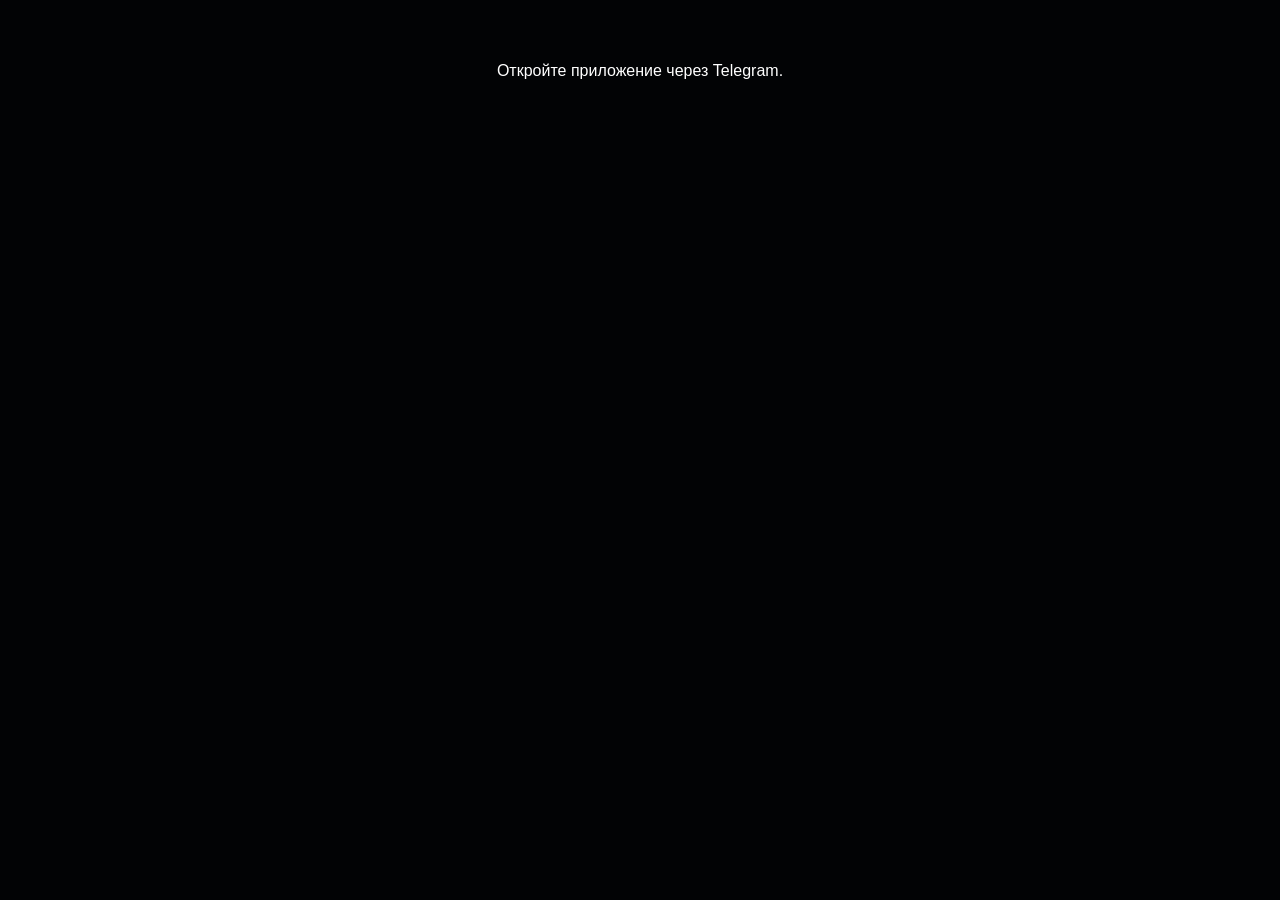
==== commit 3b235f8a: "Fix authentication, pricing, uploads, and admin flows" ====
--- a/legacy/poizon_app/static/index.html
+++ b/legacy/poizon_app/static/index.html
@@ -737,6 +737,7 @@
 
   <script>
     const tg = window.Telegram?.WebApp;
+    const telegramAuthHeaders = () => ({'X-Telegram-Init-Data': tg?.initData || ''});
     if (tg) {
       tg.expand();
       if (tg.colorScheme === 'light') document.body.classList.add('light-theme');
@@ -745,6 +746,7 @@
     let ud = null, cat = 'Обувь', cart = [], editIdx = -1, trMode = 'active', promoObj = null, selP = 'Bronze';
     let selectedPhotoFile = null;
     let isSubmitting = false;
+    const escapeHTML = value => String(value ?? '').replace(/[&<>"']/g, ch => ({'&':'&amp;','<':'&lt;','>':'&gt;','"':'&quot;',"'":'&#39;'}[ch]));
 
     // Восстановление корзины из LocalStorage
     try {
@@ -765,9 +767,8 @@
         localStorage.setItem('ppu_cart_draft_time', Date.now().toString());
         if (ud?.telegram_id) {
           const fd = new FormData();
-          fd.append('telegram_id', ud.telegram_id);
           fd.append('cart_json', JSON.stringify(cart));
-          fetch('/api/user/cart-sync', { method: 'POST', body: fd });
+          fetch('/api/user/cart-sync', { method: 'POST', body: fd, headers: telegramAuthHeaders() });
         }
       } catch(e) {}
     }
@@ -883,29 +884,28 @@
         }
 
         container.innerHTML = list.map(item => {
-          const text = item.review_text ? item.review_text : 'Отличный заказ!';
-          const photoHtml = (item.photo_url && item.photo_url.trim() !== '') 
-            ? `<img src="${item.photo_url}" class="review-photo-thumb" onclick="openPhotoModal('${item.photo_url}')" onerror="this.style.display='none'">` 
-            : '';
-
+          const text = item.review_text || 'Отличный заказ!';
+          const photoUrl = /^\/static\/uploads\/[A-Za-z0-9._-]+$/.test(item.photo_url || '') ? item.photo_url : '';
+          const username = String(item.username || 'Клиент');
+          const ordersCount = Math.max(1, Math.min(10000, Number(item.orders_count) || 1));
+          const rating = Math.max(1, Math.min(5, Number(item.rating) || 5));
+          const photoHtml = photoUrl ? `<img src="${escapeHTML(photoUrl)}" class="review-photo-thumb" data-photo-url="${escapeHTML(photoUrl)}" onerror="this.style.display='none'">` : '';
           return `
             <div class="review-showcase-card">
               <div class="review-header">
                 <div class="review-user-info">
-                  <div class="review-avatar">${(item.username || 'U').charAt(0).toUpperCase()}</div>
+                  <div class="review-avatar">${escapeHTML(username.charAt(0).toUpperCase())}</div>
                   <div>
-                    <b style="font-size: 14px; color: var(--text);">${item.username || 'Клиент'}</b>
-                    <div style="font-size: 11px; color: var(--accent); font-weight: 600;">${item.orders_count || 1} выкупленных заказов</div>
+                    <b style="font-size: 14px; color: var(--text);">${escapeHTML(username)}</b>
+                    <div style="font-size: 11px; color: var(--accent); font-weight: 600;">${ordersCount} выкупленных заказов</div>
                   </div>
                 </div>
-                <div class="review-stars">${'★'.repeat(item.rating || 5)}${'☆'.repeat(5 - (item.rating || 5))}</div>
+                <div class="review-stars">${'★'.repeat(rating)}${'☆'.repeat(5 - rating)}</div>
               </div>
-              <p style="font-size: 13px; line-height: 1.4; color: var(--text); margin-top: 8px; word-break: break-word;">
-                ${text}
-              </p>
+              <p style="font-size: 13px; line-height: 1.4; color: var(--text); margin-top: 8px; word-break: break-word;">${escapeHTML(text)}</p>
               ${photoHtml}
               <div class="review-footer">
-                <span>${item.date || 'Недавно'}</span>
+                <span>${escapeHTML(item.date || 'Недавно')}</span>
                 <div class="manager-like-badge" title="Одобрено менеджером PoizonPickUP">
                   <img src="/static/logo.jpg" class="manager-avatar-circle" onerror="this.src='https://via.placeholder.com/22/000000/00E5C9?text=PPU'">
                   <span class="manager-heart-icon">❤️</span>
@@ -915,6 +915,8 @@
           `;
         }).join('');
 
+        container.querySelectorAll('.review-photo-thumb').forEach(img => img.addEventListener('click', () => openPhotoModal(img.dataset.photoUrl)));
+
         container.querySelectorAll('.review-showcase-card').forEach(card => {
           card.addEventListener('mousemove', e => {
             const rect = card.getBoundingClientRect();
@@ -929,10 +931,8 @@
     }
 
     async function load() {
-      const b = new FormData();
-      b.append('telegram_id', tg?.initDataUnsafe?.user?.id || 0);
-      b.append('username', tg?.initDataUnsafe?.user?.username || "local_preview");
-      const r = await fetch('/api/user/sync', {method: 'POST', body: b});
+      const r = await fetch('/api/user/sync', {method: 'POST', headers: telegramAuthHeaders()});
+      if (!r.ok) { document.body.innerHTML = '<main style="padding:32px;color:white;font:16px sans-serif">Откройте приложение через Telegram.</main>'; return; }
       ud = await r.json();
       
       document.getElementById('display-rate').innerText = ud.calc_rate;
@@ -1002,7 +1002,6 @@
       let r = ud.fee_rules;
       if(r.is_regular) f = cat==='Обувь'? Math.max(r.reg_shoes_min, b*r.reg_shoes_p/100) : Math.max(r.reg_clothes_min, b*r.reg_clothes_p/100);
       else f = cat==='Обувь'? Math.max(r.new_shoes_min, b*r.new_shoes_p/100) : Math.max(r.new_clothes_min, b*r.new_clothes_p/100);
-      if(ud.welcome_bonus?.active) f = Math.max(0, f - ud.welcome_bonus.rub);
       return {f: Math.round(f), d: calcD(p)};
     }
     
@@ -1022,6 +1021,7 @@
       let baseSum = Math.round(p * ud.calc_rate + res.f);
       let isInsured = document.getElementById('chk-insurance').checked;
       let finalSum = isInsured ? Math.round(baseSum * 1.025) : baseSum;
+      if (ud.welcome_bonus?.active) finalSum -= Math.min(res.f, Number(ud.welcome_bonus.rub) || 0);
 
       document.getElementById('live-calc-fee').innerText = `Комиссия байера: ${res.f} ₽`;
       document.getElementById('live-calc-total').innerText = finalSum.toLocaleString('ru-RU') + ' ₽';
@@ -1087,14 +1087,13 @@
 
       let pvz = ud?.cdek_pvz || "Не указан";
       let b = new FormData(); 
-      b.append('telegram_id', ud.telegram_id); 
       b.append('cart_json', JSON.stringify(itemsList)); 
       b.append('cdek_pvz', pvz);
       b.append('has_insurance', isInsured ? 'true' : 'false');
       if (promoObj) b.append('promo_code', promoObj.code);
       
       try {
-        let r = await fetch('/api/order/submit', { method: 'POST', body: b });
+        let r = await fetch('/api/order/submit', { method: 'POST', body: b, headers: telegramAuthHeaders() });
         let res = await r.json();
 
         if (r.ok && res.status === 'ok') {
@@ -1148,12 +1147,11 @@
       btn.innerText = 'Отправка...';
 
       let b = new FormData();
-      b.append('telegram_id', ud.telegram_id);
       b.append('comment', comment);
       b.append('photo', selectedPhotoFile);
 
       try {
-        let r = await fetch('/api/order/photo-order', {method: 'POST', body: b});
+        let r = await fetch('/api/order/photo-order', {method: 'POST', body: b, headers: telegramAuthHeaders()});
         if (r.ok) {
           alert('Фото отправлено менеджеру!');
           selectedPhotoFile = null;
@@ -1199,20 +1197,21 @@
       w.style.display='block'; document.getElementById('cart-count').innerText = cart.length;
       let tot = 0, tf = 0, td = 0;
       c.innerHTML = cart.map((i,x) => {
-        tot+=i.item_rub; tf+=i.fee; td+=i.duty;
+        const itemRub = Number(i.item_rub) || 0, feeRub = Number(i.fee) || 0, dutyRub = Number(i.duty) || 0;
+        tot += itemRub; tf += feeRub; td += dutyRub;
         return `
           <div class="cart-card">
             <div>
-              <div class="cart-info-main">${i.category} · ${i.size}</div>
-              <div class="cart-info-meta">${i.price_cny} ¥</div>
-              <div class="cart-info-fee">Комиссия: ${i.fee} ₽</div>
-              ${i.duty>0 ? `<div class="duty-tag">+ пошлина ~${i.duty} ₽</div>` : ''}
+              <div class="cart-info-main">${escapeHTML(i.category)} · ${escapeHTML(i.size)}</div>
+              <div class="cart-info-meta">${escapeHTML(i.price_cny)} ¥</div>
+              <div class="cart-info-fee">Комиссия: ${escapeHTML(i.fee)} ₽</div>
+              ${dutyRub > 0 ? `<div class="duty-tag">+ пошлина ~${dutyRub} ₽</div>` : ''}
               <div class="cart-actions">
                 <button class="btn-pill" onclick="editCart(${x})">Изменить</button>
                 <button class="btn-pill btn-pill-del" onclick="cart.splice(${x},1);updCart()">Удалить</button>
               </div>
             </div>
-            <b style="font-size: 16px; font-weight: 700;">${i.item_rub.toLocaleString('ru-RU')} ₽</b>
+            <b style="font-size: 16px; font-weight: 700;">${itemRub.toLocaleString('ru-RU')} ₽</b>
           </div>
         `;
       }).join('');
@@ -1220,7 +1219,9 @@
       let isInsured = document.getElementById('chk-insurance').checked;
       let insFee = isInsured ? Math.round(tot * 0.025) : 0;
       tot += insFee;
-      if(promoObj) tot -= Math.min(tf, promoObj.discount_rub);
+      const welcomeDiscount = ud?.welcome_bonus?.active ? Math.min(tf, Number(ud.welcome_bonus.rub) || 0) : 0;
+      tot -= welcomeDiscount;
+      if(promoObj) tot -= Math.min(Math.max(0, tf - welcomeDiscount), Number(promoObj.discount_rub) || 0);
       document.getElementById('cart-total').innerText = tot.toLocaleString('ru-RU') + ' ₽';
       
       let insEl = document.getElementById('cart-insurance-fee');
@@ -1291,11 +1292,11 @@
           <div class="glass-card order-card-collapsible" onclick="toggleOrderTimeline(${o.id})">
             <div style="display:flex;justify-content:space-between;align-items:center;margin-bottom:6px;">
               <b>Заказ #${o.id}</b>
-              <span style="font-size:12px;color:var(--accent);font-weight:700;">${o.status}</span>
+              <span style="font-size:12px;color:var(--accent);font-weight:700;">${escapeHTML(o.status)}</span>
             </div>
-            <div style="font-size:13px;color:var(--muted)">Сумма: <b style="color:var(--text);">${o.total_rub.toLocaleString('ru-RU')} ₽</b></div>
-            ${o.delivery_rub>0 ? `<div style="font-size:12px;color:var(--accent);margin-top:4px;">Доставка: <b>${o.delivery_rub} ₽</b></div>` : ''}
-            ${o.cdek_track ? `<div style="font-size:12px;margin-top:4px;">СДЭК: <a href="https://www.cdek.ru/ru/tracking?order_id=${o.cdek_track}" target="_blank" style="color:var(--accent);" onclick="event.stopPropagation()">${o.cdek_track}</a></div>` : ''}
+            <div style="font-size:13px;color:var(--muted)">Сумма: <b style="color:var(--text);">${(Number(o.total_rub) || 0).toLocaleString('ru-RU')} ₽</b></div>
+            ${o.delivery_rub>0 ? `<div style="font-size:12px;color:var(--accent);margin-top:4px;">Доставка: <b>${escapeHTML(o.delivery_rub)} ₽</b></div>` : ''}
+            ${o.cdek_track ? `<div style="font-size:12px;margin-top:4px;">СДЭК: <a href="https://www.cdek.ru/ru/tracking?order_id=${encodeURIComponent(String(o.cdek_track))}" target="_blank" rel="noopener" style="color:var(--accent);" onclick="event.stopPropagation()">${escapeHTML(o.cdek_track)}</a></div>` : ''}
             <div style="font-size:11px;color:var(--subtle);margin-top:8px;text-align:right;" id="arrow-order-${o.id}">Нажмите для подробного трекинга ▾</div>
             <div class="timeline-wrap" id="timeline-order-${o.id}">
               <div style="font-size:11px;font-weight:700;text-transform:uppercase;color:var(--muted);letter-spacing:0.5px;">Этапы доставки:</div>
@@ -1320,13 +1321,12 @@
     
     async function saveProf() {
       let b = new FormData(); 
-      b.append('telegram_id', ud.telegram_id); 
       b.append('default_shoe_size', document.getElementById('p-shoe').value); 
       b.append('default_cloth_size', document.getElementById('p-cloth').value);
       b.append('height_cm', document.getElementById('p-h').value); 
       b.append('weight_kg', document.getElementById('p-w').value);
       b.append('cdek_pvz', document.getElementById('p-pvz').value);
-      await fetch('/api/user/save-profile', {method:'POST', body:b}); 
+      await fetch('/api/user/save-profile', {method:'POST', body:b, headers: telegramAuthHeaders()});
       alert('Настройки сохранены'); 
       load();
     }
